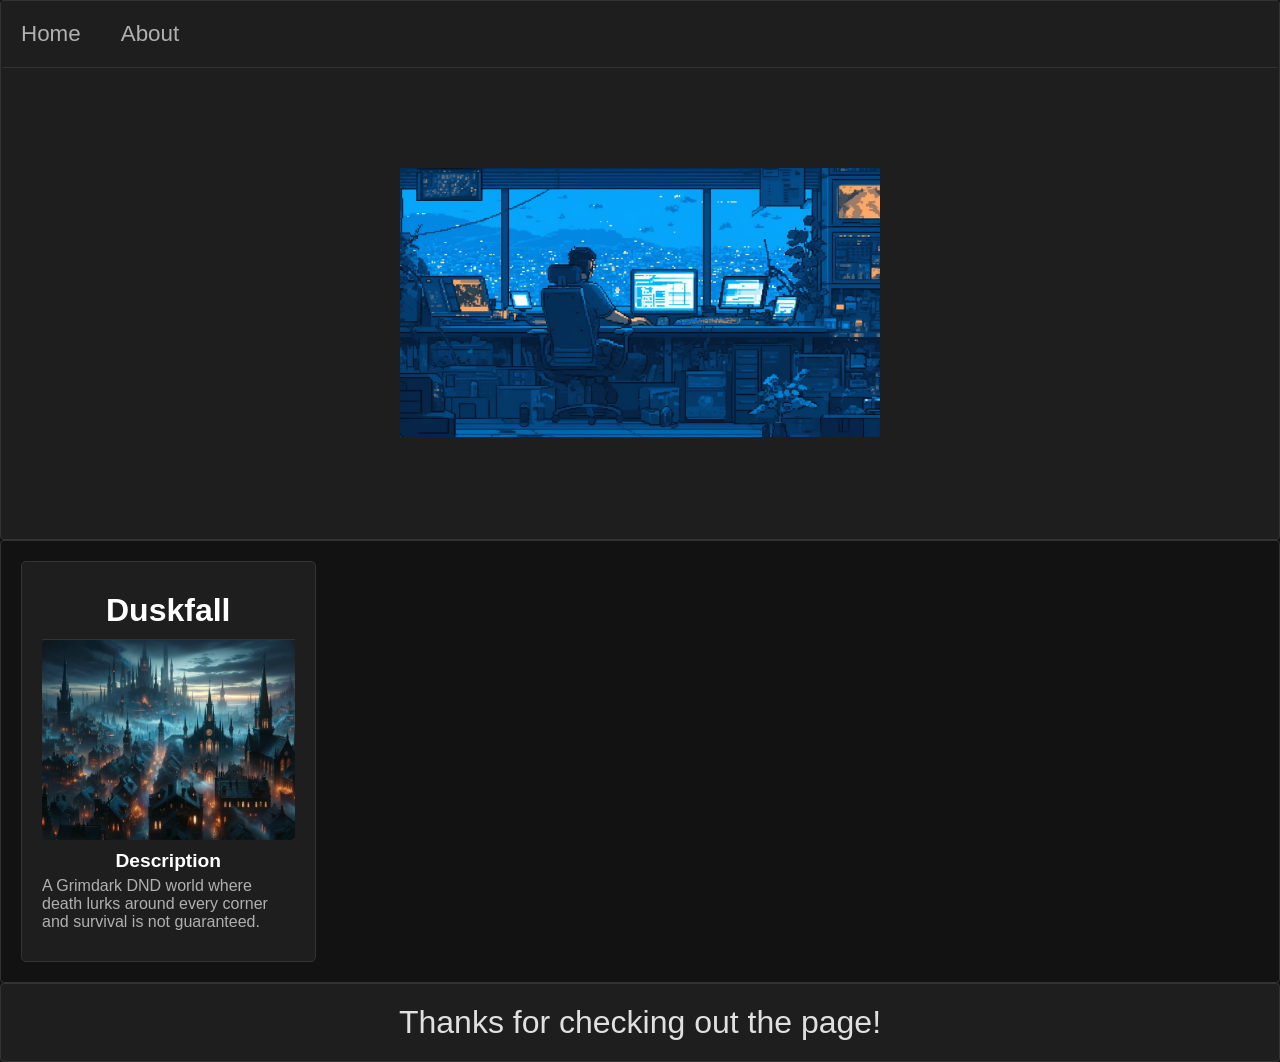
==== index.html @ 824a62b5 "init" ====
<!-- index.html -->
<!DOCTYPE html>
<html lang="en">
<head>
    <meta charset="UTF-8">
    <meta name="viewport" content="width=device-width, initial-scale=1.0">
    <meta http-equiv="X-Content-Type-Options" content="nosniff">
    <meta http-equiv="X-Frame-Options" content="DENY">
    <meta http-equiv="Referrer-Policy" content="strict-origin-when-cross-origin">
    <meta name="description" content="November Falls - A hobby game developer's portfolio showcasing DND content and game development projects">
    <title>November Falls - Hobby Dev</title>
    <link rel="stylesheet" type="text/css" href="style.css">
    <link rel="preload" href="img/Duskfall.png" as="image">
</head>
<body>
    <nav class="zone black sticky">
        <ul class="main-nav">
            <li><a href="index.html">Home</a></li>
            <li><a href="about.html">About</a></li>
        </ul>
    </nav>
    <div class="container zone">
        <img class="cover" src="img/Landing_Page_Image.png" alt="November Falls Landing Page" loading="lazy">
    </div>
    <div class="zone blue grid-wrapper">
        <a href="duskfall.html" class="card-link">
            <div class="box zone card">
                <h4>Duskfall</h4>
                <img src="img/Duskfall.png" alt="Duskfall - Grimdark DND World" loading="lazy">
                <div class="card-description">
                    <h5>Description</h5>
                    <p>A Grimdark DND world where death lurks around every corner and survival is not guaranteed.</p>
                </div>
            </div>
        </a>
    </div>
    <footer class="zone">Thanks for checking out the page!</footer>
</body>
</html>
---- style.css ----
* {
    margin: 0;
    padding: 0;
    box-sizing: border-box;
}

body {
    margin: auto 0;
    font-family: Arial, serif;
    background-color: #121212;
    color: #e0e0e0;
}

.zone {
    cursor: pointer;
    color: #e0e0e0;
    font-size: 2em;
    border-radius: 4px;
    border: 1px solid #333;
    transition: all 0.3s linear;
}

.push {
    margin-left: auto;
}

.zone:hover {
    -webkit-box-shadow: rgba(255,255,255,0.1) 0px 5px 15px, inset rgba(255,255,255,0.05) 0px -10px 20px;
    -moz-box-shadow: rgba(255,255,255,0.1) 0px 5px 15px, inset rgba(255,255,255,0.05) 0px -10px 20px;
    -o-box-shadow: rgba(255,255,255,0.1) 0px 5px 15px, inset rgba(255,255,255,0.05) 0px -10px 20px;
    box-shadow: rgba(255,255,255,0.1) 0px 5px 15px, inset rgba(255,255,255,0.05) 0px -10px 20px;
}

/* NAV */
.main-nav {
    display: flex;
    list-style: none;
    font-size: 0.7em;
    margin: 0;
    background-color: #1e1e1e;
}

.sticky {
    position: fixed;
    top: 0;
    width: 100%;
}

/* Cover */
.container {
    display: flex;
    align-items: center;
    justify-content: center;
    height: 60vh;
    background-color: #1e1e1e;
    padding-top: 4rem;
}

.cover {
    width: 30rem;
}

/* Grid */
.grid-wrapper {
    display: grid;
    gap: 20px;
    grid-template-columns: repeat(auto-fill, minmax(250px, 1fr));
    background-color: #121212;
    padding: 20px;
}

/* Card Styles */
.card-link {
    text-decoration: none;
    color: inherit;
    display: block;
    height: 100%;
}

.card {
    background-color: #1e1e1e;
    border-radius: 5px;
    padding: 20px;
    transition: all 0.3s linear;
    display: flex;
    flex-direction: column;
    height: 100%;
    max-height: 450px; /* Adjust this value as needed */
}

.card:hover {
    -webkit-box-shadow: rgba(255,255,255,0.1) 0px 5px 15px, inset rgba(255,255,255,0.05) 0px -10px 20px;
    -moz-box-shadow: rgba(255,255,255,0.1) 0px 5px 15px, inset rgba(255,255,255,0.05) 0px -10px 20px;
    -o-box-shadow: rgba(255,255,255,0.1) 0px 5px 15px, inset rgba(255,255,255,0.05) 0px -10px 20px;
    box-shadow: rgba(255,255,255,0.1) 0px 5px 15px, inset rgba(255,255,255,0.05) 0px -10px 20px;
    transform: scale(1.05);
}

.card img {
    width: 100%;
    height: 200px;
    object-fit: cover;
    border-radius: 5px;
}

.card h4 {
    margin-top: 10px;
    color: #ffffff;
    font-size: 0.5em;
    text-align: center;
    padding-bottom: 10px;
    border-bottom: 1px solid #333;
}

.card-description {
    margin-top: 10px;
    overflow-y: auto;
    flex-grow: 1;
}

.card-description::-webkit-scrollbar {
    width: 8px;
}

.card-description::-webkit-scrollbar-track {
    background: #2e2e2e;
}

.card-description::-webkit-scrollbar-thumb {
    background-color: #888;
    border-radius: 4px;
}

.card-description h5 {
    color: #ffffff;
    font-size: 0.3em;
    margin-bottom: 5px;
    text-align: center;
}

.card p {
    color: #b0b0b0;
    font-size: 0.25em;
    margin-top: 5px;
}

.card-description p {
    margin-bottom: 10px;
    white-space: pre-line;
}

.card-description ul {
    list-style-type: disc;
    padding-left: 20px;
}

.card-description ul li {
    padding: 5px 0;
    font-size: 0.25em;
}

.box {
    background-color: #1e1e1e;
    padding: 20px;
    margin: 0;
}

footer {
    display: flex;
    justify-content: center;
    align-items: center;
    background-color: #1e1e1e;
    color: #e0e0e0;
    padding: 20px;
    font-size: 0.7em;
    border-top: 1px solid #333;
}

@media only screen and (max-width: 600px) {
    .main-nav {
        font-size: 0.5em;
        padding: 0;
    }
}

li {
    padding: 20px;
}

a {
    color: #b0b0b0;
    text-decoration: none;
}

/* Background Colors */
.green {
    background: #2d5a3a;
}

.red {
    background: #5a2d2d;
}

.yellow {
    background: #5a522d;
}

.black {
    background: #000000;
}
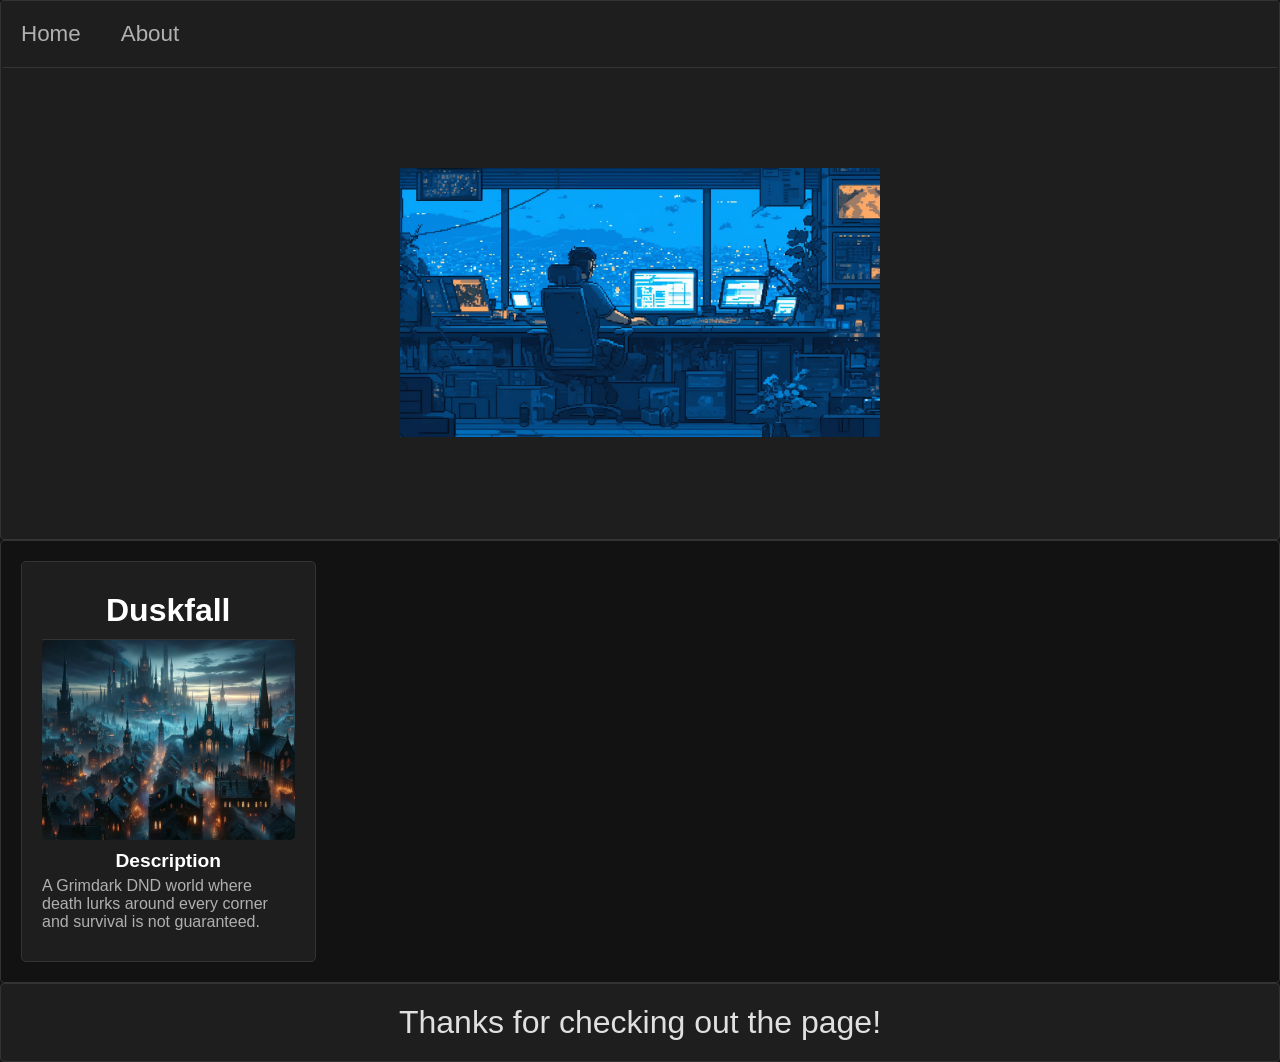
==== commit 6063606d: "updated index" ====
--- a/index.html
+++ b/index.html
@@ -23,17 +23,17 @@
         <img class="cover" src="img/Landing_Page_Image.png" alt="November Falls Landing Page" loading="lazy">
     </div>
     <div class="zone blue grid-wrapper">
-        <a href="duskfall.html" class="card-link">
-            <div class="box zone card">
-                <h4>Duskfall</h4>
-                <img src="img/Duskfall.png" alt="Duskfall - Grimdark DND World" loading="lazy">
-                <div class="card-description">
-                    <h5>Description</h5>
-                    <p>A Grimdark DND world where death lurks around every corner and survival is not guaranteed.</p>
-                </div>
+    <a href="https://vtt.duskfall.org:30000" class="card-link">
+        <div class="box zone card">
+            <h4>Duskfall</h4>
+            <img src="img/Duskfall.png" alt="Duskfall - Grimdark DND World" loading="lazy">
+            <div class="card-description">
+                <h5>Description</h5>
+                <p>A Grimdark DND world where death lurks around every corner and survival is not guaranteed.</p>
             </div>
-        </a>
-    </div>
+        </div>
+    </a>
+</div>
     <footer class="zone">Thanks for checking out the page!</footer>
 </body>
 </html>
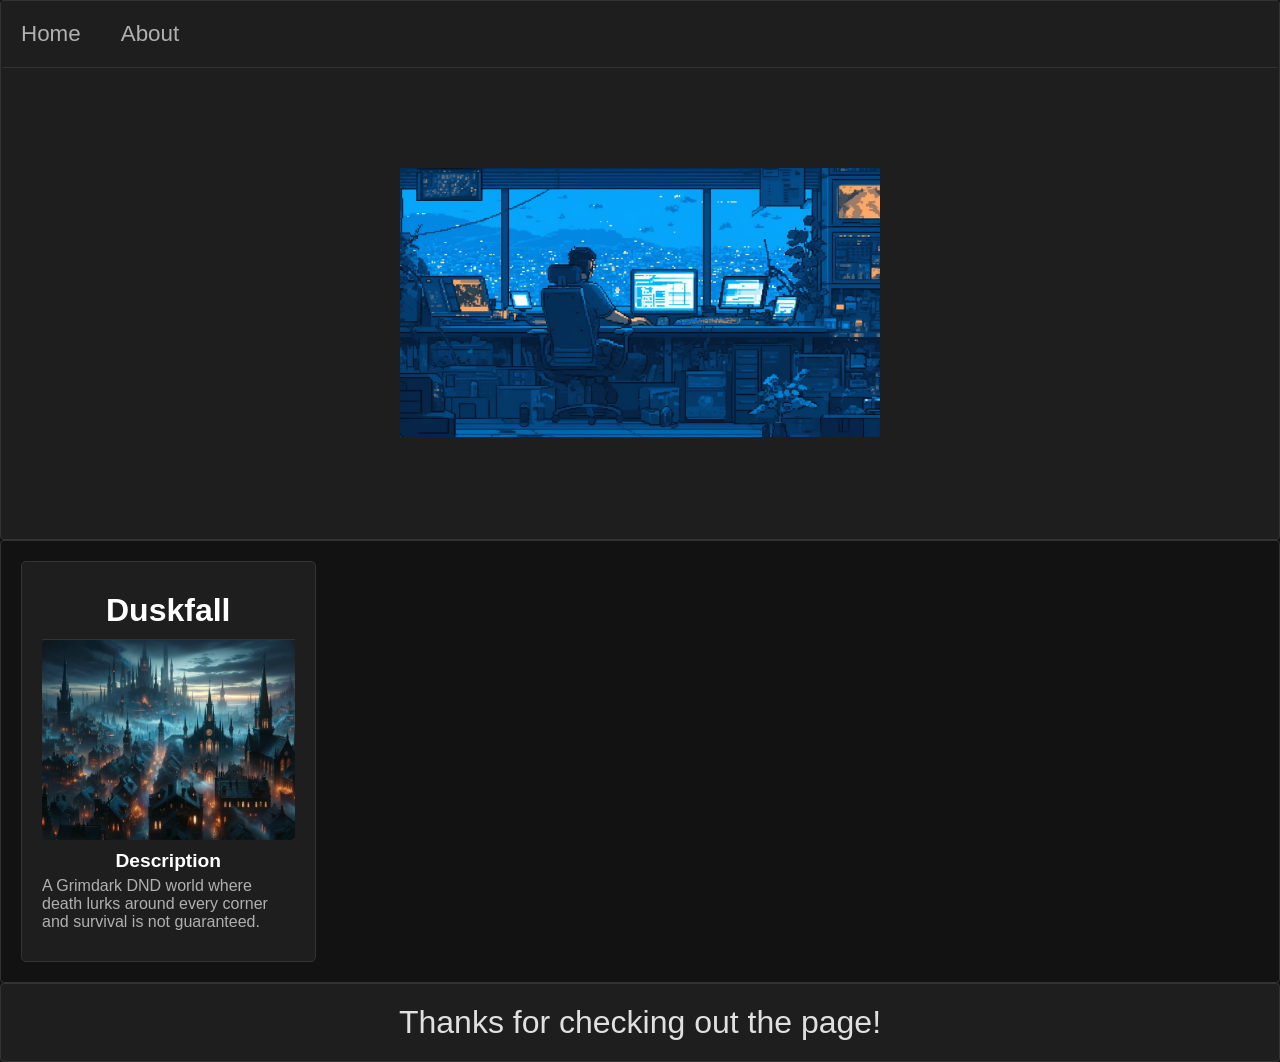
==== commit 68685872: "Updated Website" ====
--- a/index.html
+++ b/index.html
@@ -23,7 +23,7 @@
         <img class="cover" src="img/Landing_Page_Image.png" alt="November Falls Landing Page" loading="lazy">
     </div>
     <div class="zone blue grid-wrapper">
-    <a href="https://vtt.duskfall.org:30000" class="card-link">
+    <a href="https://vtt.duskfall.org" class="card-link">
         <div class="box zone card">
             <h4>Duskfall</h4>
             <img src="img/Duskfall.png" alt="Duskfall - Grimdark DND World" loading="lazy">
